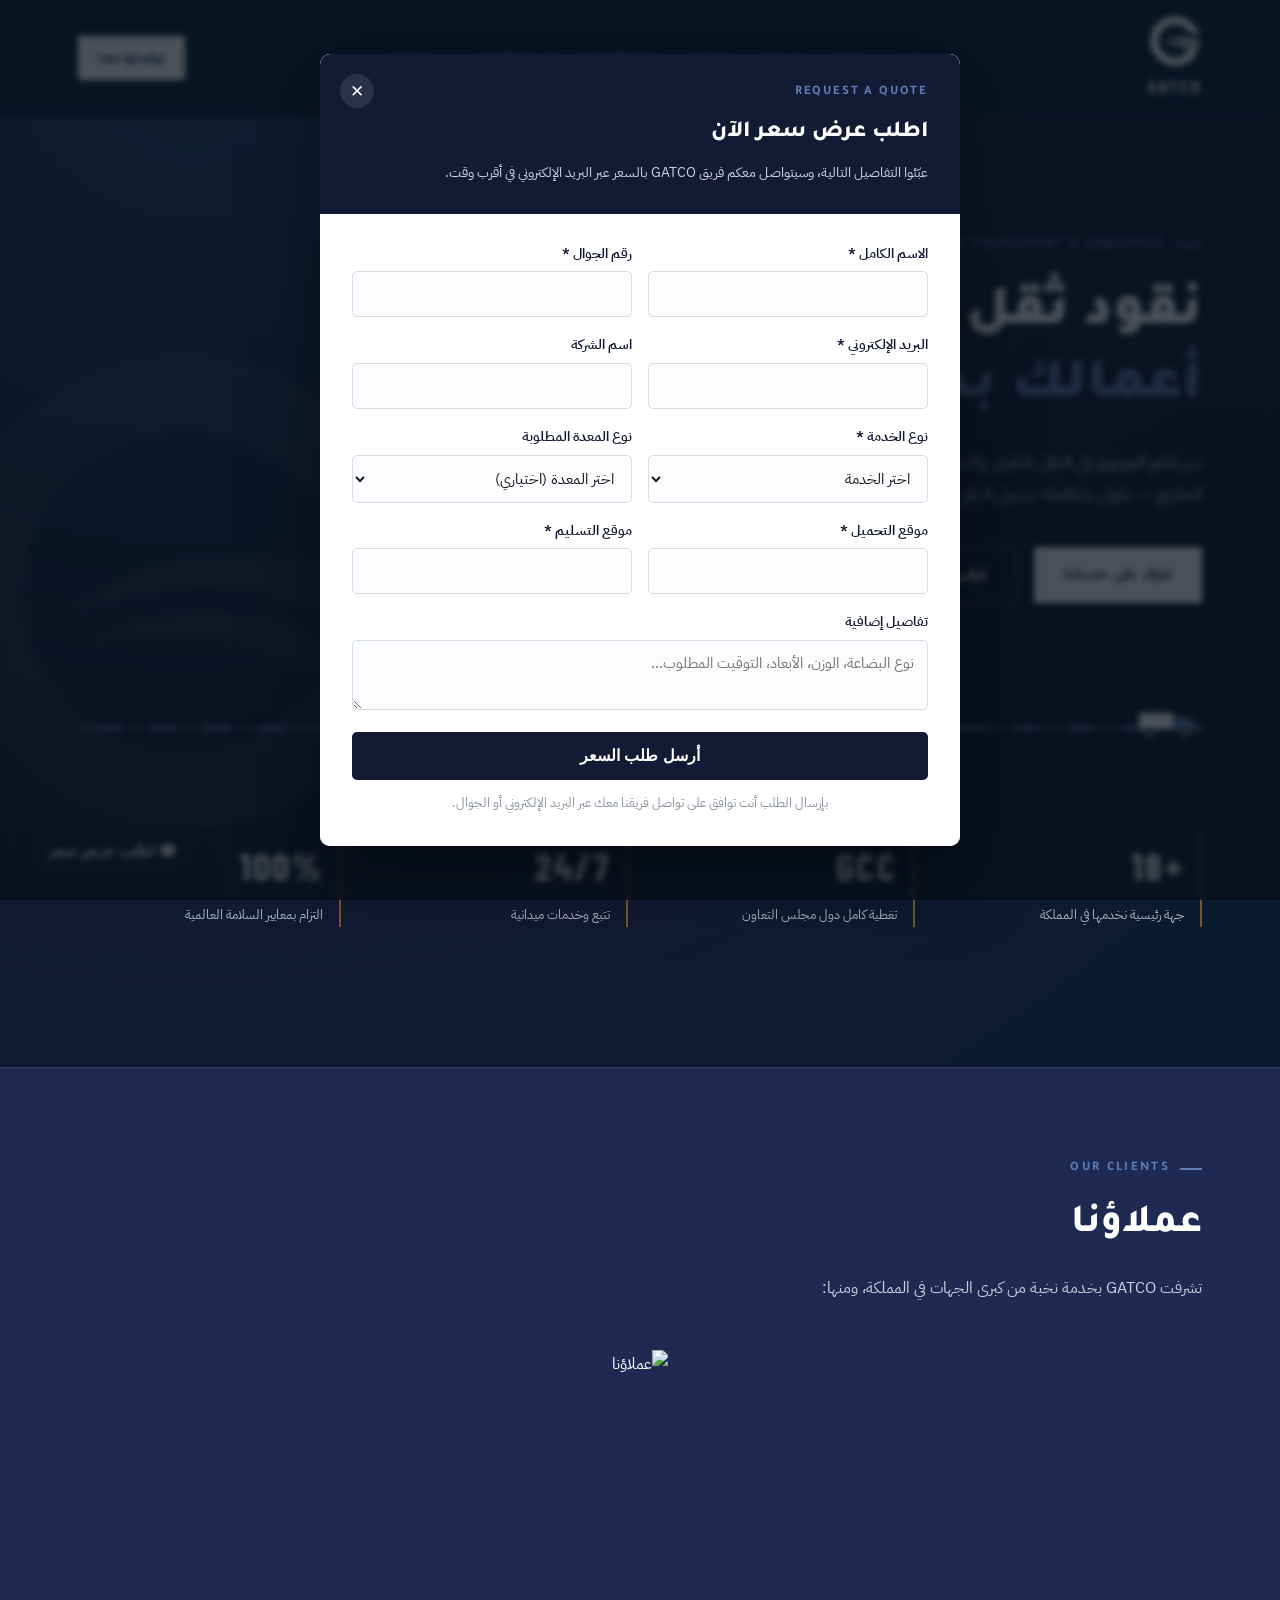
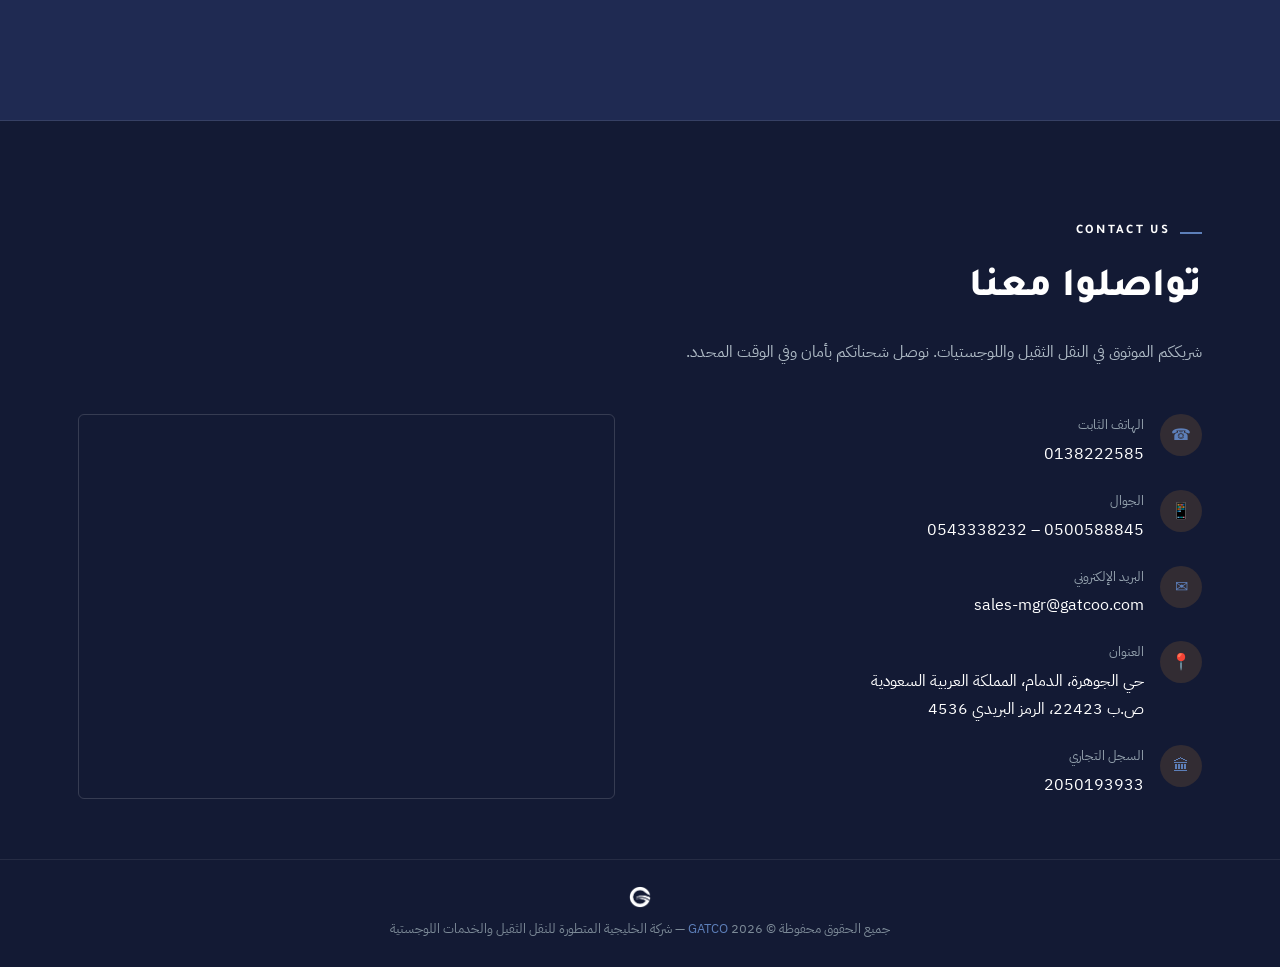
==== index.html @ 8290a3aa "Add files via upload" ====
<!DOCTYPE html>
<html lang="ar" dir="rtl">
<head>
<meta charset="UTF-8">
<meta name="viewport" content="width=device-width, initial-scale=1.0">
<title>GATCO | شركة الخليجية المتطورة للنقل الثقيل والخدمات اللوجستية</title>
<link rel="preconnect" href="https://fonts.googleapis.com">
<link href="https://fonts.googleapis.com/css2?family=Tajawal:wght@500;700;800;900&family=IBM+Plex+Sans+Arabic:wght@400;500;600&family=Barlow+Condensed:wght@600;700&display=swap" rel="stylesheet">
<link rel="stylesheet" href="styles.css">
</head>
<body>

<!-- QUOTE REQUEST MODAL -->
<div class="quote-overlay" id="quoteOverlay">
  <div class="quote-modal">
    <div class="quote-head">
      <button class="quote-close" id="quoteClose" aria-label="إغلاق" type="button">✕</button>
      <div class="eyebrow">REQUEST A QUOTE</div>
      <h3>اطلب عرض سعر الآن</h3>
      <p>عبّئوا التفاصيل التالية، وسيتواصل معكم فريق GATCO بالسعر عبر البريد الإلكتروني في أقرب وقت.</p>
    </div>
    <div class="quote-body" id="quoteBody">
      <form id="quoteForm">
        <div class="qf-grid">
          <div class="qf-field">
            <label>الاسم الكامل *</label>
            <input type="text" name="customer_name" required>
          </div>
          <div class="qf-field">
            <label>رقم الجوال *</label>
            <input type="tel" name="customer_phone" required>
          </div>
          <div class="qf-field">
            <label>البريد الإلكتروني *</label>
            <input type="email" name="customer_email" required>
          </div>
          <div class="qf-field">
            <label>اسم الشركة</label>
            <input type="text" name="company">
          </div>
          <div class="qf-field">
            <label>نوع الخدمة *</label>
            <select name="service_type" required>
              <option value="">اختر الخدمة</option>
              <option>نقل ثقيل</option>
              <option>تخزين البضائع</option>
              <option>الشحن والمتابعة</option>
            </select>
          </div>
          <div class="qf-field">
            <label>نوع المعدة المطلوبة</label>
            <select name="equipment_type">
              <option value="">اختر المعدة (اختياري)</option>
              <option>السطحات والبالكر</option>
              <option>الهوابر والفريمات الخرسانية</option>
              <option>السطحات الطويلة</option>
              <option>تانكيات الماء والقلابات</option>
              <option>صهاريج الصرف الصحي</option>
              <option>اللوابد</option>
              <option>تانكيات الأكسجين</option>
              <option>الرافعات (كرينات)</option>
              <option>الرافعات الشوكية</option>
            </select>
          </div>
          <div class="qf-field">
            <label>موقع التحميل *</label>
            <input type="text" name="pickup_location" required>
          </div>
          <div class="qf-field">
            <label>موقع التسليم *</label>
            <input type="text" name="delivery_location" required>
          </div>
          <div class="qf-field full">
            <label>تفاصيل إضافية</label>
            <textarea name="details" placeholder="نوع البضاعة، الوزن، الأبعاد، التوقيت المطلوب..."></textarea>
          </div>
        </div>
        <button type="submit" class="qf-submit" id="qfSubmitBtn">أرسل طلب السعر</button>
        <div class="qf-error" id="qfError" style="display:none;"></div>
        <p class="qf-note">بإرسال الطلب أنت توافق على تواصل فريقنا معك عبر البريد الإلكتروني أو الجوال.</p>
      </form>
    </div>
  </div>
</div>
<button class="quote-fab" onclick="openQuoteModal()" type="button">💬 اطلب عرض سعر</button>

<header>
  <nav class="wrap">
    <a href="index.html" class="brand">
      <div class="mark"><img src="[data-uri]" alt="GATCO"></div>
      <div class="brand-text">GATCO</div>
    </a>
    <div class="navlinks">
      <a href="about.html">من نحن</a>
      <a href="values.html">قيمنا</a>
      <a href="services.html">خدماتنا</a>
      <a href="equipment.html">معداتنا</a>
      <a href="coverage.html">مناطق التغطية</a>
      <a href="org-structure.html">الهيكل التنظيمي</a>
      <a href="index.html#clients">عملاؤنا</a>
    </div>
    <a href="index.html#contact" class="nav-cta">تواصلوا معنا</a>
  </nav>
</header>

<!-- HERO -->
<section class="hero">
  <img class="hero-mark" src="[data-uri]" alt="">
  <div class="wrap">
    <div class="eyebrow">GULF ADVANCED HEAVY TRANSPORT &amp; LOGISTICS</div>
    <h1 class="reveal">نقود ثقل النقل... <em>لتسير أعمالك بخفة</em></h1>
    <p class="lead reveal">شريككم الموثوق في النقل الثقيل والخدمات اللوجستية بالمملكة العربية السعودية ودول الخليج — حلول متكاملة تشمل النقل الثقيل، التخزين، والشحن، بأعلى معايير السلامة والدقة.</p>
    <div class="cta-row reveal">
      <a href="services.html" class="btn btn-primary">تعرّف على خدماتنا</a>
      <a href="javascript:void(0)" class="btn btn-ghost" onclick="openQuoteModal()">اطلب عرض سعر</a>
    </div>

    <div class="highway reveal">
      <div class="road"></div>
      <div class="dashes"></div>
      <div class="truck">
        <svg width="64" height="34" viewBox="0 0 64 34" fill="none" xmlns="http://www.w3.org/2000/svg">
          <rect x="1" y="10" width="34" height="16" rx="1.5" fill="#fff"/>
          <path d="M35 14H50L58 22V26H35V14Z" fill="#5D7FB9"/>
          <circle cx="12" cy="28" r="4.5" fill="#131A34" stroke="#fff" stroke-width="1.5"/>
          <circle cx="47" cy="28" r="4.5" fill="#131A34" stroke="#fff" stroke-width="1.5"/>
        </svg>
      </div>
    </div>

    <div class="stat-row">
      <div class="stat reveal"><div class="num">+18</div><div class="cap">جهة رئيسية نخدمها في المملكة</div></div>
      <div class="stat reveal"><div class="num">GCC</div><div class="cap">تغطية كامل دول مجلس التعاون</div></div>
      <div class="stat reveal"><div class="num">24/7</div><div class="cap">تتبع وخدمات ميدانية</div></div>
      <div class="stat reveal"><div class="num">100%</div><div class="cap">التزام بمعايير السلامة العالمية</div></div>
    </div>
  </div>
</section>

<!-- CLIENTS -->
<section class="clients" id="clients">
  <div class="wrap">
    <div class="shead reveal">
      <div class="eyebrow">OUR CLIENTS</div>
      <h2>عملاؤنا</h2>
      <p>تشرفت GATCO بخدمة نخبة من كبرى الجهات في المملكة، ومنها:</p>
    </div>
    <div class="cgrid reveal">
      <img class="ctag-logo" src="c:\Users\user\Downloads\Gemini_Generated_Image_2y4zcw2y4zcw2y4z.png" alt="عملاؤنا">
    </div>
  </div>
</section>

<!-- CONTACT -->
<section class="contact" id="contact">
  <div class="wrap">
    <div class="shead reveal">
      <div class="eyebrow">CONTACT US</div>
      <h2>تواصلوا معنا</h2>
      <p>شريككم الموثوق في النقل الثقيل واللوجستيات. نوصل شحناتكم بأمان وفي الوقت المحدد.</p>
    </div>
    <div class="cwrap">
      <div class="cinfo reveal">
        <div class="row">
          <div class="ic">☎</div>
          <div><div class="t">الهاتف الثابت</div><div class="v">0138222585</div></div>
        </div>
        <div class="row">
          <div class="ic">📱</div>
          <div><div class="t">الجوال</div><div class="v">0500588845 – 0543338232</div></div>
        </div>
        <div class="row">
          <div class="ic">✉</div>
          <div><div class="t">البريد الإلكتروني</div><div class="v">sales-mgr@gatcoo.com</div></div>
        </div>
        <div class="row">
          <div class="ic">📍</div>
          <div><div class="t">العنوان</div><div class="v">حي الجوهرة، الدمام، المملكة العربية السعودية<br>ص.ب 22423، الرمز البريدي 4536</div></div>
        </div>
        <div class="row">
          <div class="ic">🏛</div>
          <div><div class="t">السجل التجاري</div><div class="v">2050193933</div></div>
        </div>
      </div>
      <a class="map-frame reveal" href="https://www.google.com/maps/search/?api=1&query=26.4615556,50.0781111" target="_blank" rel="noopener" aria-label="افتح موقع GATCO في خرائط جوجل">
        <iframe src="https://www.openstreetmap.org/export/embed.html?bbox=50.0701111%2C26.4565556%2C50.0861111%2C26.4665556&layer=mapnik&marker=26.4615556%2C50.0781111" loading="lazy" title="خريطة موقع GATCO - الدمام"></iframe>
        <div class="map-overlay">📍 افتح الموقع في خرائط Google</div>
      </a>
    </div>
  </div>
</section>

  <footer>
    <div style="display:flex; align-items:center; justify-content:center; gap:10px; margin-bottom:10px;">
      <img src="[data-uri]" alt="" style="width:22px; height:22px;">
    </div>
    جميع الحقوق محفوظة © 2026 <span>GATCO</span> — شركة الخليجية المتطورة للنقل الثقيل والخدمات اللوجستية
  </footer>

<script>
  const io = new IntersectionObserver((entries)=>{
    entries.forEach(e=>{ if(e.isIntersecting){ e.target.classList.add('in'); io.unobserve(e.target);} });
  },{threshold:0.12});
  document.querySelectorAll('.reveal').forEach(el=>io.observe(el));
</script>

<!-- ============================================================
     نظام طلب عرض السعر — مرتبط بـ Google Apps Script (بدون سيرفر)
     ============================================================
     ضع رابط الـ Web App الذي حصلت عليه من Google Apps Script هنا فقط:
  ============================================================ -->
<script>
  const APPS_SCRIPT_URL = "https://script.google.com/macros/s/AKfycbzZFHuUN-UkYcAbYhvIa202gkyKrxTDHSsl3PUTNbe7sk2VtoEkAjf8sbNnpTgtcGOr/exec";

  const quoteOverlay = document.getElementById('quoteOverlay');
  const quoteBody    = document.getElementById('quoteBody');
  const quoteForm    = document.getElementById('quoteForm');
  const qfError      = document.getElementById('qfError');
  const qfSubmitBtn  = document.getElementById('qfSubmitBtn');

  function openQuoteModal(){
    quoteOverlay.classList.add('open');
    document.body.style.overflow = 'hidden';
  }
  function closeQuoteModal(){
    quoteOverlay.classList.remove('open');
    document.body.style.overflow = '';
  }
  document.getElementById('quoteClose').addEventListener('click', closeQuoteModal);
  quoteOverlay.addEventListener('click', function(e){ if (e.target === quoteOverlay) closeQuoteModal(); });

  window.addEventListener('load', function(){ setTimeout(openQuoteModal, 500); });

  function genRequestId(){
    return 'GQ-' + Date.now().toString(36).toUpperCase() + '-' + Math.random().toString(36).slice(2,5).toUpperCase();
  }

  quoteForm.addEventListener('submit', function(e){
    e.preventDefault();
    qfError.style.display = 'none';

    const fd = new FormData(quoteForm);
    const params = {
      request_id: genRequestId(),
      customer_name: fd.get('customer_name'),
      customer_phone: fd.get('customer_phone'),
      customer_email: fd.get('customer_email'),
      company: fd.get('company') || '-',
      service_type: fd.get('service_type'),
      equipment_type: fd.get('equipment_type') || '-',
      pickup_location: fd.get('pickup_location'),
      delivery_location: fd.get('delivery_location'),
      details: fd.get('details') || '-',
      request_date: new Date().toLocaleString('ar-SA')
    };

    qfSubmitBtn.disabled = true;
    qfSubmitBtn.textContent = 'جاري الإرسال...';

    fetch(APPS_SCRIPT_URL, {
      method: 'POST',
      headers: {'Content-Type': 'text/plain;charset=utf-8'},
      body: JSON.stringify(Object.assign({action:'new_request'}, params))
    })
      .then(function(){
        quoteBody.innerHTML =
          '<div class="qf-success">' +
            '<div class="ok">✓</div>' +
            '<h4>تم استلام طلبكم بنجاح</h4>' +
            '<p>سيتواصل معكم فريق GATCO بعرض السعر عبر البريد الإلكتروني خلال وقت قصير.</p>' +
            '<div class="rid">' + params.request_id + '</div>' +
            '<p style="font-size:13px;color:#8b93a0;">يرجى الاحتفاظ برقم الطلب هذا للمتابعة.</p>' +
          '</div>';
      })
      .catch(function(){
        qfSubmitBtn.disabled = false;
        qfSubmitBtn.textContent = 'أرسل طلب السعر';
        qfError.style.display = 'block';
        qfError.textContent = 'حدث خطأ أثناء إرسال الطلب. حاول مرة أخرى أو تواصلوا معنا هاتفيًا.';
      });
  });
</script>

</body>
</html>
---- styles.css ----
:root{
    --navy: #1F2A52;
    --navy-deep: #131A34;
    --navy-soft: #24325E;
    --steel: #3E5C99;
    --accent: #5D7FB9;
    --fog: #EFF2F7;
    --concrete: #D6DBE4;
    --ink: #14181C;
    --paper: #FFFFFF;
    --line: rgba(31,42,82,0.14);
    --line-light: rgba(255,255,255,0.12);
  }
  *{box-sizing:border-box; margin:0; padding:0;}
  html{scroll-behavior:smooth;}
  body{
    font-family:'IBM Plex Sans Arabic', sans-serif;
    color:#fff;
    background:var(--navy-deep);
    line-height:1.75;
    overflow-x:hidden;
  }
  h1,h2,h3,.eyebrow{font-family:'Tajawal', sans-serif;}
  .num, .label-en{font-family:'Barlow Condensed', sans-serif; letter-spacing:0.06em;}
  a{color:inherit; text-decoration:none;}
  img{max-width:100%; display:block;}
  .wrap{max-width:1180px; margin:0 auto; padding:0 28px;}
  section{position:relative;}

  /* ---------- Reveal ---------- */
  .reveal{opacity:0; transform:translateY(22px); transition:opacity .7s ease, transform .7s ease;}
  .reveal.in{opacity:1; transform:translateY(0);}
  @media (prefers-reduced-motion: reduce){
    .reveal{opacity:1; transform:none; transition:none;}
    html{scroll-behavior:auto;}
  }

  /* ---------- Nav ---------- */
  header{
    position:sticky; top:0; z-index:100;
    background:rgba(10,39,64,0.92);
    backdrop-filter:blur(6px);
    border-bottom:1px solid rgba(255,255,255,0.08);
  }
  nav.wrap{
    display:flex; align-items:center; justify-content:space-between;
    padding:14px 28px;
    min-height:90px;
  }
  .brand{display:flex; flex-direction:column; align-items:center; gap:4px; color:#fff;}
  .brand .mark{
    width:54px; height:54px; flex:none;
  }
  .brand .mark img{width:100%; height:100%; object-fit:contain;}
  .brand .brand-text{
    font-family:'Barlow Condensed', sans-serif; font-weight:700; font-size:17px;
    letter-spacing:0.18em; color:#fff; white-space:nowrap;
  }
  .navlinks{display:flex; gap:30px; font-size:15px; color:#dfe6ec;}
  .navlinks a{position:relative; padding:6px 0; transition:color .2s;}
  .navlinks a:hover{color:#fff;}
  .navlinks a::after{
    content:""; position:absolute; right:0; bottom:0; width:0; height:2px;
    background:var(--accent); transition:width .25s;
  }
  .navlinks a:hover::after{width:100%;}
  .nav-cta{
    background:#fff; color:var(--navy); font-weight:700; font-size:14px;
    padding:10px 20px; border-radius:2px; white-space:nowrap;
  }
  .navtoggle{display:none;}
  @media (max-width:880px){
    .navlinks{display:none;}
    .navtoggle{display:block; color:#fff; font-size:26px; background:none; border:none;}
  }

  /* ---------- Hero ---------- */
  .hero{
    background:radial-gradient(120% 140% at 15% 0%, #163f63 0%, var(--navy-deep) 55%, #081b2c 100%);
    color:#fff; padding:110px 0 140px; overflow:hidden; position:relative;
  }
  .hero::before{
    content:""; position:absolute; inset:0;
    background:
      linear-gradient(180deg, rgba(93,127,185,0.10), transparent 40%);
    pointer-events:none;
  }
  .hero-mark{
    position:absolute; left:-6%; top:50%; transform:translateY(-50%);
    width:520px; height:520px; opacity:0.06; pointer-events:none;
  }
  @media (max-width:900px){ .hero-mark{display:none;} }
  .hero .eyebrow{
    display:inline-flex; align-items:center; gap:10px;
    font-size:14px; color:var(--accent); letter-spacing:0.15em; font-weight:700; margin-bottom:22px;
  }
  .hero .eyebrow::before{content:""; width:26px; height:2px; background:var(--accent); display:block;}
  .hero h1{
    font-size:clamp(32px, 5.2vw, 58px); font-weight:900; line-height:1.25; max-width:800px;
  }
  .hero h1 em{font-style:normal; color:var(--accent);}
  .hero p.lead{
    max-width:620px; margin-top:22px; font-size:18px; color:#c9d4de;
  }
  .hero .cta-row{display:flex; gap:16px; margin-top:38px; flex-wrap:wrap;}
  .btn{
    display:inline-block; padding:14px 30px; font-weight:700; font-size:15px; border-radius:2px;
    transition:transform .2s, box-shadow .2s;
  }
  .btn-primary{background:#fff; color:var(--navy);}
  .btn-primary:hover{transform:translateY(-2px); box-shadow:0 10px 24px rgba(0,0,0,0.25);}
  .btn-ghost{border:1.5px solid rgba(255,255,255,0.35); color:#fff;}
  .btn-ghost:hover{border-color:#fff; transform:translateY(-2px);}

  /* Highway signature element */
  .highway{
    position:relative; margin-top:80px; height:90px;
  }
  .highway .road{
    position:absolute; right:0; left:0; top:50%; height:4px; background:rgba(255,255,255,0.14); transform:translateY(-50%);
  }
  .highway .dashes{
    position:absolute; right:0; left:0; top:50%; height:4px; transform:translateY(-50%);
    background-image:repeating-linear-gradient(to left, var(--accent) 0 26px, transparent 26px 54px);
    animation:drive 3.6s linear infinite;
  }
  @keyframes drive{ from{background-position-x:0;} to{background-position-x:-80px;} }
  .truck{
    position:absolute; top:50%; transform:translateY(-58%); animation:go 3.6s linear infinite;
  }
  @keyframes go{ from{right:100%;} to{right:-6%;} }
  @media (prefers-reduced-motion: reduce){
    .dashes, .truck{animation:none;}
  }
  .stat-row{
    display:grid; grid-template-columns:repeat(4,1fr); gap:24px; margin-top:60px;
  }
  .stat{border-right:2px solid rgba(224,145,46,0.5); padding-right:16px;}
  .stat .num{font-size:38px; font-weight:700; color:#fff;}
  .stat .cap{font-size:13px; color:#a9b7c2; margin-top:4px;}
  @media (max-width:780px){ .stat-row{grid-template-columns:repeat(2,1fr);} }

  /* ---------- Page banner (subpages) ---------- */
  .page-banner{
    background:radial-gradient(120% 140% at 15% 0%, #163f63 0%, var(--navy-deep) 55%, #081b2c 100%);
    color:#fff; padding:64px 0 56px; border-bottom:1px solid rgba(255,255,255,0.08);
  }
  .page-banner .crumb{
    display:inline-flex; align-items:center; gap:6px; font-size:13.5px; color:#a9b7c2; margin-bottom:18px;
  }
  .page-banner .crumb:hover{color:#fff;}
  .page-banner .eyebrow{
    display:inline-flex; align-items:center; gap:10px;
    font-size:14px; color:var(--accent); letter-spacing:0.15em; font-weight:700; margin-bottom:16px;
  }
  .page-banner .eyebrow::before{content:""; width:26px; height:2px; background:var(--accent); display:block;}
  .page-banner h1{font-size:clamp(28px,4vw,42px); font-weight:900;}
  .page-banner p{margin-top:14px; max-width:640px; color:#c9d4de; font-size:16px;}

  /* ---------- Section headers ---------- */
  .shead{margin-bottom:48px;}
  .shead .eyebrow{
    color:var(--accent); font-weight:700; font-size:13px; letter-spacing:0.18em;
    display:flex; align-items:center; gap:10px; margin-bottom:10px;
  }
  .shead .eyebrow::before{content:""; width:22px; height:2px; background:var(--accent); display:block;}
  .shead h2{font-size:clamp(26px,3.4vw,40px); font-weight:800; color:#fff;}
  .shead p{margin-top:14px; max-width:640px; color:#c9d4de; font-size:16px;}

  /* ---------- About ---------- */
  .about{padding:100px 0; background:var(--navy-deep);}
  .about-grid{display:grid; grid-template-columns:1.05fr 0.95fr; gap:60px; align-items:start;}
  .about-copy p{color:#c9d4de; font-size:16.5px; margin-bottom:16px;}
  .about-copy strong{color:#fff;}
  .vm-cards{display:grid; gap:18px;}
  .vm-card{
    background:rgba(255,255,255,0.05); border:1px solid var(--line-light); border-radius:4px; padding:26px 28px;
    border-right:4px solid var(--steel);
  }
  .vm-card.mission{border-right-color:var(--accent);}
  .vm-card h3{font-size:19px; color:#fff; margin-bottom:10px; display:flex; align-items:baseline; gap:10px;}
  .vm-card .label-en{font-size:13px; color:#9aa6b3; font-weight:600;}
  .vm-card p{color:#c2ccd6; font-size:15px;}

  /* ---------- Values ---------- */
  .values{padding:100px 0; background:var(--navy-deep); color:#fff;}
  .values .shead h2{color:#fff;}
  .values .shead p{color:#aebac5;}
  .vgrid{display:grid; grid-template-columns:repeat(5,1fr); gap:1px; background:rgba(255,255,255,0.1); border:1px solid rgba(255,255,255,0.1);}
  .vcard{background:var(--navy-deep); padding:30px 22px; text-align:right;}
  .vcard .icon{width:40px; height:40px; margin-bottom:18px; color:var(--accent);}
  .vcard h3{font-size:17px; margin-bottom:8px;}
  .vcard p{font-size:13.5px; color:#a3b0bc;}
  @media (max-width:980px){ .vgrid{grid-template-columns:repeat(2,1fr);} }

  /* ---------- Partner reasons ---------- */
  .partner{padding:100px 0; background:var(--navy);}
  .partner .shead h2{color:#fff;}
  .partner .shead p{color:#c9d4de;}
  .pgrid{display:grid; grid-template-columns:repeat(2,1fr); gap:1px; background:rgba(255,255,255,0.12); border:1px solid rgba(255,255,255,0.12);}
  .pitem{background:var(--navy); padding:28px 30px; display:flex; gap:18px;}
  .pitem .mk{
    flex:none; width:38px; height:38px; border-radius:50%; border:1.5px solid var(--accent);
    display:flex; align-items:center; justify-content:center; color:var(--accent);
  }
  .pitem h4{font-size:16.5px; color:#fff; margin-bottom:6px;}
  .pitem p{font-size:14px; color:#c2ccd6;}
  @media (max-width:780px){ .pgrid{grid-template-columns:1fr;} }

  /* ---------- Coverage ---------- */
  .coverage{padding:100px 0; background:var(--navy);}
  .coverage .shead h2{color:#fff;}
  .coverage .shead p{color:#c9d4de;}
  .cov-grid{display:grid; grid-template-columns:1fr 1fr; gap:50px; align-items:center;}
  .cov-list{list-style:none;}
  .cov-list li{
    display:flex; align-items:center; gap:14px; padding:16px 0; border-bottom:1px solid var(--line-light); font-size:16px; color:#dfe6ec;
  }
  .cov-list li .dot{width:10px; height:10px; border-radius:50%; background:var(--accent); flex:none;}
  .cov-list li strong{color:#fff;}
  .hub-svg{width:100%; height:auto;}

  /* ---------- Services ---------- */
  .services{padding:100px 0; background:var(--navy);}
  .services .shead h2, .services .shead .eyebrow{color:#fff;}
  .services .shead p{color:#c9d4de;}
  .services .eyebrow{color:var(--accent);}
  .sgrid{display:grid; grid-template-columns:repeat(3,1fr); gap:26px;}
  .scard{
    background:rgba(255,255,255,0.05); border:1px solid rgba(255,255,255,0.12); border-radius:6px;
    padding:34px 28px; color:#fff; transition:transform .25s, background .25s;
  }
  .scard:hover{transform:translateY(-6px); background:rgba(255,255,255,0.08);}
  .scard .icon{width:44px; height:44px; color:var(--accent); margin-bottom:22px;}
  .scard h3{font-size:20px; margin-bottom:12px;}
  .scard p{font-size:14.5px; color:#c2ccd6;}
  @media (max-width:900px){ .sgrid{grid-template-columns:1fr;} }

  /* ---------- Equipment ---------- */
  .equipment{padding:100px 0; background:var(--navy-deep);}
  .egrid{display:grid; grid-template-columns:repeat(3,1fr); gap:14px;}
  .echip{
    border:1px solid var(--line-light); border-radius:4px; padding:18px 20px; font-size:15px; color:#dfe6ec;
    display:flex; align-items:center; gap:12px; background:rgba(255,255,255,0.05);
  }
  .echip .n{font-family:'Barlow Condensed',sans-serif; font-weight:700; color:var(--accent); font-size:15px;}
  @media (max-width:780px){ .egrid{grid-template-columns:1fr 1fr;} }
  @media (max-width:480px){ .egrid{grid-template-columns:1fr;} }

  /* ---------- Org Chart (coded tree, not an image) ---------- */
  .orgchart{padding:100px 0; background:var(--navy);}
  .orgchart .shead h2{color:#fff;}
  .orgchart .shead p{color:#c9d4de;}
  .org-scroll{
    overflow-x:auto; text-align:center; padding:50px 20px;
    background:rgba(255,255,255,0.04); border:1px solid rgba(255,255,255,0.1); border-radius:10px;
  }
  .tree, .tree ul{ padding-top:20px; position:relative; transition:all .4s; }
  .tree{ display:inline-block; }
  .tree li{
    float:left; text-align:center; list-style-type:none;
    position:relative; padding:20px 8px 0 8px; transition:all .4s;
  }
  .tree li::before, .tree li::after{
    content:''; position:absolute; top:0; right:50%;
    border-top:2px solid rgba(255,255,255,0.24); width:50%; height:20px;
  }
  .tree li::after{ right:auto; left:50%; border-left:2px solid rgba(255,255,255,0.24); }
  .tree li:only-child::after, .tree li:only-child::before{ display:none; }
  .tree li:only-child{ padding-top:0; }
  .tree li:first-child::before, .tree li:last-child::after{ border:0 none; }
  .tree li:last-child::before{
    border-right:2px solid rgba(255,255,255,0.24); border-radius:0 6px 0 0;
  }
  .tree li:first-child::after{ border-radius:6px 0 0 0; }
  .tree ul ul::before{
    content:''; position:absolute; top:0; left:50%;
    border-left:2px solid rgba(255,255,255,0.24); width:0; height:20px;
  }
  .tree .node{
    border:1px solid rgba(255,255,255,0.18); padding:9px 16px;
    display:inline-block; white-space:nowrap; text-align:center;
    border-radius:5px; font-size:13px; font-weight:600; color:#fff;
    background:var(--accent); box-shadow:0 4px 10px rgba(0,0,0,0.18);
  }
  .tree .node.root{ background:#55606E; font-size:14.5px; padding:13px 24px; }
  .tree .node.dark{ background:var(--navy-deep); }
  @media (max-width:780px){ .org-scroll{ padding:34px 12px; } }

  /* ---------- Clients ---------- */
  .clients{padding:90px 0; background:var(--navy); border-top:1px solid rgba(255,255,255,0.1); border-bottom:1px solid rgba(255,255,255,0.1);}
  .cgrid{
    display:flex; flex-wrap:wrap; gap:22px; justify-content:center; align-items:center;
  }
  .ctag{
    border:1px solid rgba(255,255,255,0.18); background:rgba(255,255,255,0.06); padding:12px 20px; font-size:14.5px; font-weight:600; color:#fff;
    border-radius:2px;
  }
  .ctag-logo{
    height:280px; width:auto; object-fit:contain;
  }

  /* ---------- Contact ---------- */
  .contact{padding:100px 0 60px; background:var(--navy-deep); color:#fff;}
  .contact .shead h2, .contact .shead .eyebrow{color:#fff;}
  .contact .shead p{color:#aebac5;}
  .cwrap{display:grid; grid-template-columns:1fr 1fr; gap:50px;}
  .cinfo{display:grid; gap:22px;}
  .cinfo .row{display:flex; gap:16px;}
  .cinfo .ic{
    flex:none; width:42px; height:42px; border-radius:50%; background:rgba(224,145,46,0.15); color:var(--accent);
    display:flex; align-items:center; justify-content:center;
  }
  .cinfo .t{font-size:13px; color:#93a1ad; margin-bottom:3px;}
  .cinfo .v{font-size:16px; color:#fff;}
  .map-frame{
    border-radius:6px; overflow:hidden; border:1px solid rgba(255,255,255,0.15); height:100%; min-height:320px;
    position:relative; display:block; cursor:pointer;
  }
  .map-frame iframe{
    width:100%; height:100%; min-height:320px; border:0; filter:grayscale(0.3) contrast(1.05);
    pointer-events:none;
  }
  .map-overlay{
    position:absolute; inset:0; display:flex; align-items:center; justify-content:center;
    background:rgba(19,26,52,0.55); color:#fff; font-weight:700; font-size:15px;
    opacity:0; transition:opacity .25s ease;
  }
  .map-frame:hover .map-overlay{ opacity:1; }
  footer{
    text-align:center; padding:26px 0; color:#7c8a97; font-size:13px; border-top:1px solid rgba(255,255,255,0.08);
    background:var(--navy-deep);
  }
  footer span{color:var(--accent);}

  @media (max-width:900px){
    .about-grid, .cov-grid, .cwrap{grid-template-columns:1fr;}
  }

  /* ---------- Quote Request Modal ---------- */
  .quote-overlay{
    position:fixed; inset:0; background:rgba(8,14,24,0.72); backdrop-filter:blur(3px);
    z-index:1000; display:flex; align-items:center; justify-content:center; padding:20px;
    opacity:0; pointer-events:none; transition:opacity .3s ease;
  }
  .quote-overlay.open{opacity:1; pointer-events:auto;}
  .quote-modal{
    background:#fff; width:100%; max-width:640px; max-height:92vh; overflow-y:auto;
    border-radius:10px; position:relative; box-shadow:0 30px 80px rgba(0,0,0,0.4);
    transform:translateY(16px); transition:transform .3s ease; color:var(--ink);
  }
  .quote-overlay.open .quote-modal{transform:translateY(0);}
  .quote-head{
    background:var(--navy-deep); color:#fff; padding:28px 32px; border-radius:10px 10px 0 0; position:relative;
  }
  .quote-head .eyebrow{color:var(--accent); font-size:13px; font-weight:700; letter-spacing:0.14em; margin-bottom:8px;}
  .quote-head h3{font-size:23px; font-weight:800;}
  .quote-head p{font-size:14px; color:#c9d4de; margin-top:8px;}
  .quote-close{
    position:absolute; left:20px; top:20px; width:34px; height:34px; border-radius:50%;
    background:rgba(255,255,255,0.1); color:#fff; border:none; font-size:17px; cursor:pointer;
    display:flex; align-items:center; justify-content:center; transition:background .2s;
  }
  .quote-close:hover{background:rgba(255,255,255,0.22);}
  .quote-body{padding:28px 32px 32px; background:#fff;}
  .qf-grid{display:grid; grid-template-columns:1fr 1fr; gap:16px;}
  .qf-field{display:flex; flex-direction:column; gap:6px;}
  .qf-field.full{grid-column:1 / -1;}
  .qf-field label{font-size:13.5px; font-weight:600; color:var(--navy-deep);}
  .qf-field input, .qf-field select, .qf-field textarea{
    border:1.5px solid var(--concrete); border-radius:5px; padding:11px 13px; font-size:14.5px;
    font-family:inherit; color:var(--ink); background:#fbfcfd; transition:border-color .2s; width:100%;
  }
  .qf-field input:focus, .qf-field select:focus, .qf-field textarea:focus{
    outline:none; border-color:var(--accent); background:#fff;
  }
  .qf-field textarea{resize:vertical; min-height:70px;}
  .qf-submit{
    margin-top:22px; width:100%; background:var(--navy-deep); color:#fff; font-weight:700; font-size:15.5px;
    padding:15px; border:none; border-radius:5px; cursor:pointer; transition:background .2s;
  }
  .qf-submit:hover{background:var(--navy);}
  .qf-submit:disabled{opacity:0.6; cursor:not-allowed;}
  .qf-note{font-size:12.5px; color:#8b93a0; margin-top:12px; text-align:center;}
  .qf-success{text-align:center; padding:16px 0;}
  .qf-success .ok{
    width:64px; height:64px; border-radius:50%; background:rgba(93,127,185,0.14); color:var(--steel);
    display:flex; align-items:center; justify-content:center; margin:0 auto 20px; font-size:30px;
  }
  .qf-success h4{font-size:20px; color:var(--navy-deep); margin-bottom:10px;}
  .qf-success p{color:#4b5560; font-size:15px; margin-bottom:6px;}
  .qf-success .rid{
    display:inline-block; background:var(--fog); border:1px dashed var(--concrete); padding:8px 16px;
    border-radius:5px; font-family:'Barlow Condensed',sans-serif; font-weight:700; font-size:17px; color:var(--navy-deep); margin:10px 0;
  }
  .qf-error{color:#b23b3b; font-size:13.5px; margin-top:10px; text-align:center;}
  .quote-fab{
    position:fixed; bottom:26px; left:26px; z-index:900; background:var(--navy-deep); color:#fff;
    padding:14px 22px; border-radius:50px; font-weight:700; font-size:14.5px; box-shadow:0 10px 30px rgba(0,0,0,0.3);
    border:none; cursor:pointer; display:flex; align-items:center; gap:8px; transition:transform .2s, background .2s;
  }
  .quote-fab:hover{transform:translateY(-3px); background:var(--navy);}
  @media (max-width:600px){
    .qf-grid{grid-template-columns:1fr;}
    .quote-fab{left:14px; bottom:14px; padding:12px 18px; font-size:13.5px;}
  }
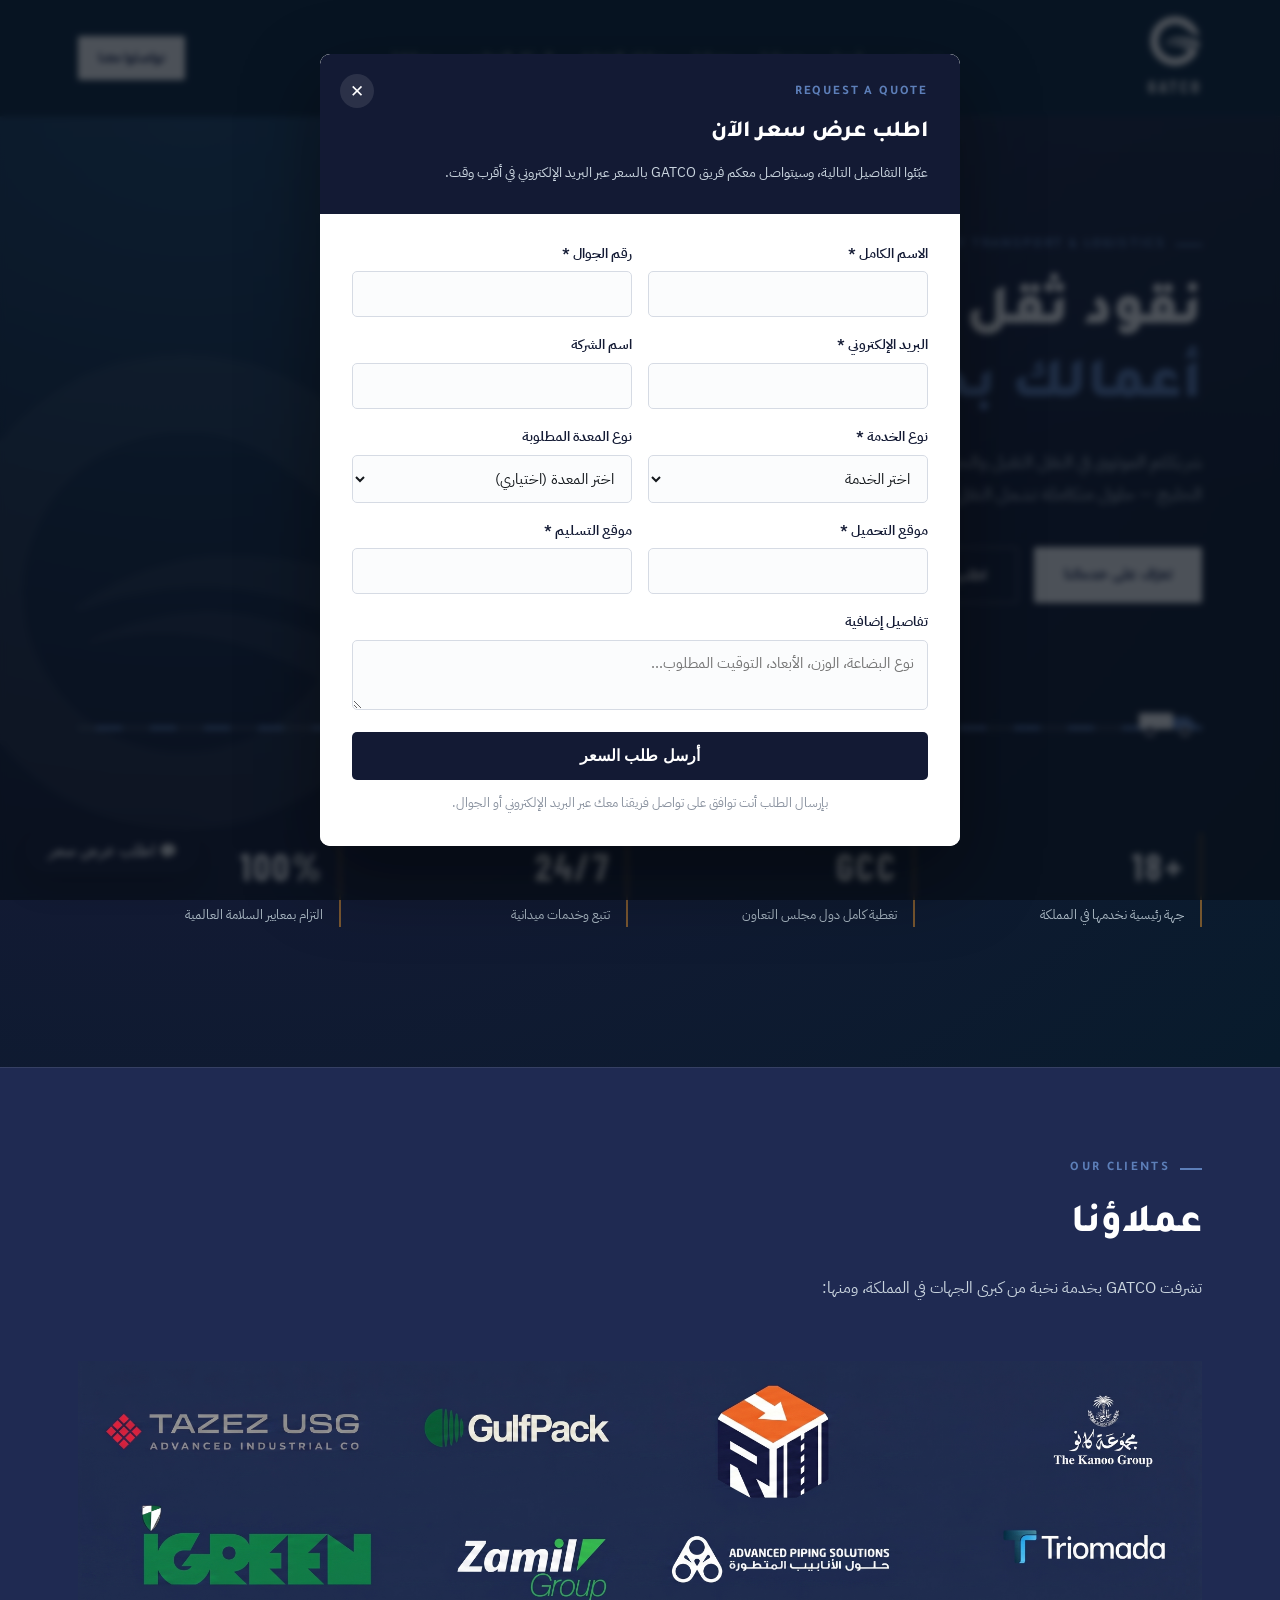
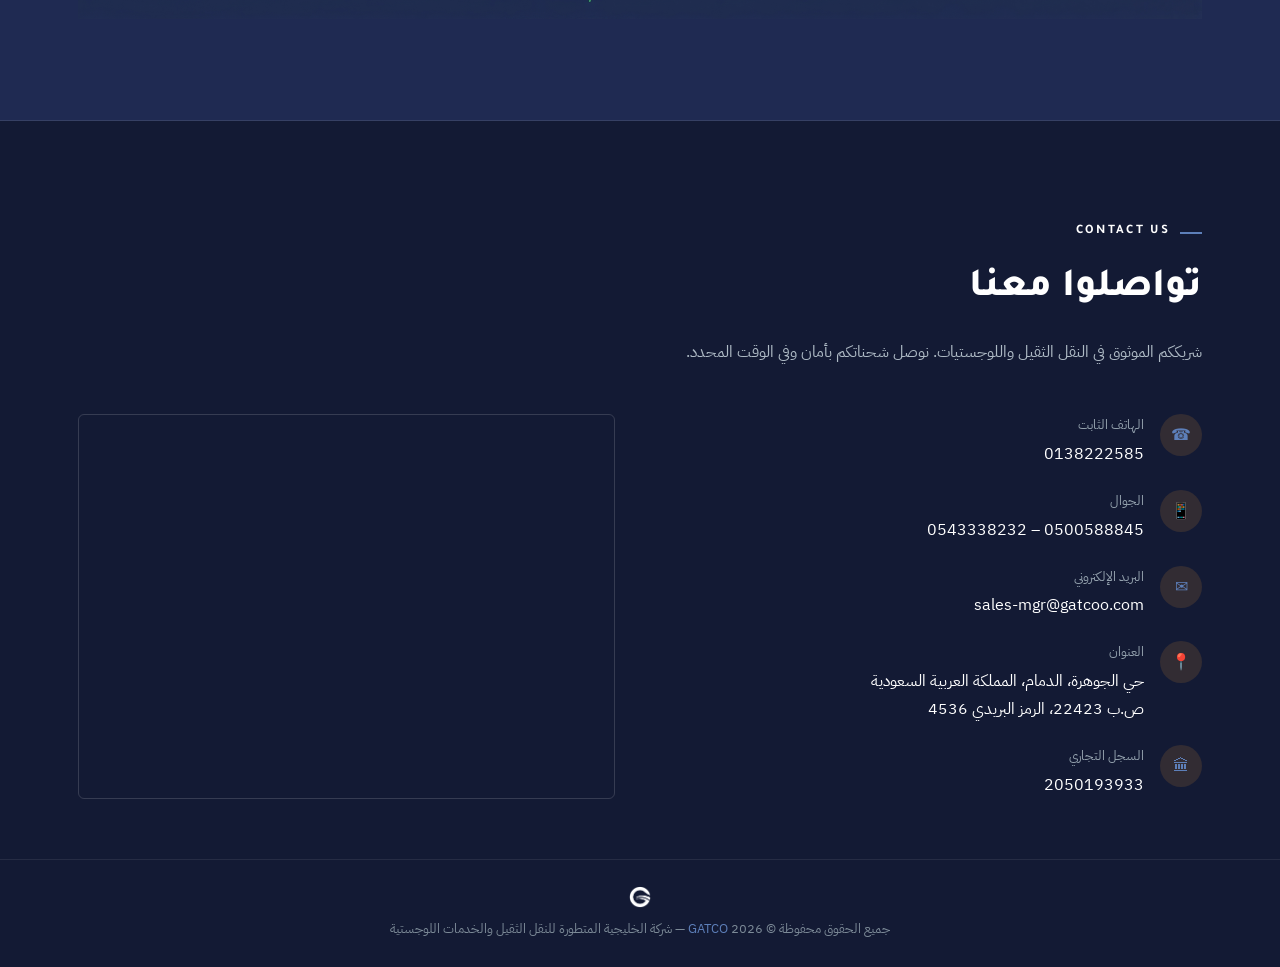
==== commit 4c9a1e6b: "Add files via upload" ====
--- a/index.html
+++ b/index.html
@@ -146,7 +146,7 @@
       <p>تشرفت GATCO بخدمة نخبة من كبرى الجهات في المملكة، ومنها:</p>
     </div>
     <div class="cgrid reveal">
-      <img class="ctag-logo" src="c:\Users\user\Downloads\Gemini_Generated_Image_2y4zcw2y4zcw2y4z.png" alt="عملاؤنا">
+      <img class="ctag-logo" src="clients.png" alt="عملاؤنا">
     </div>
   </div>
 </section>
